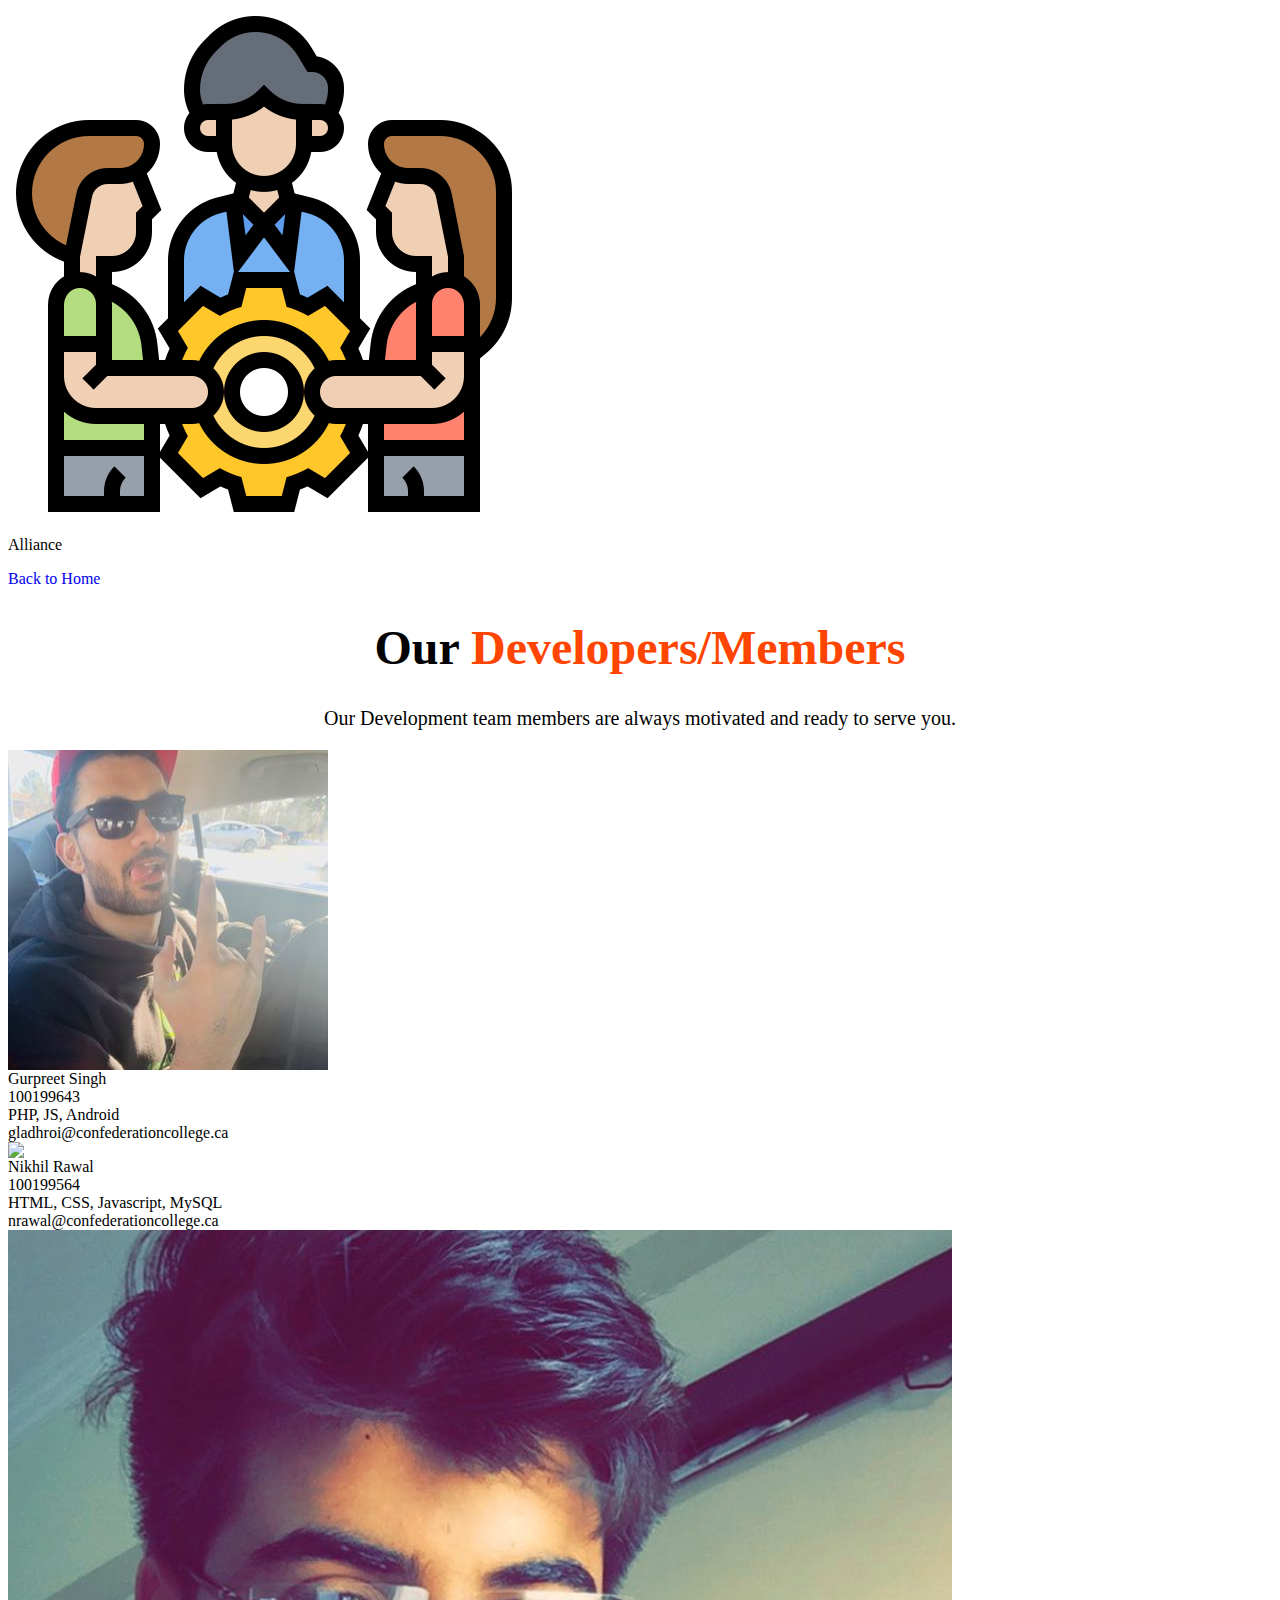
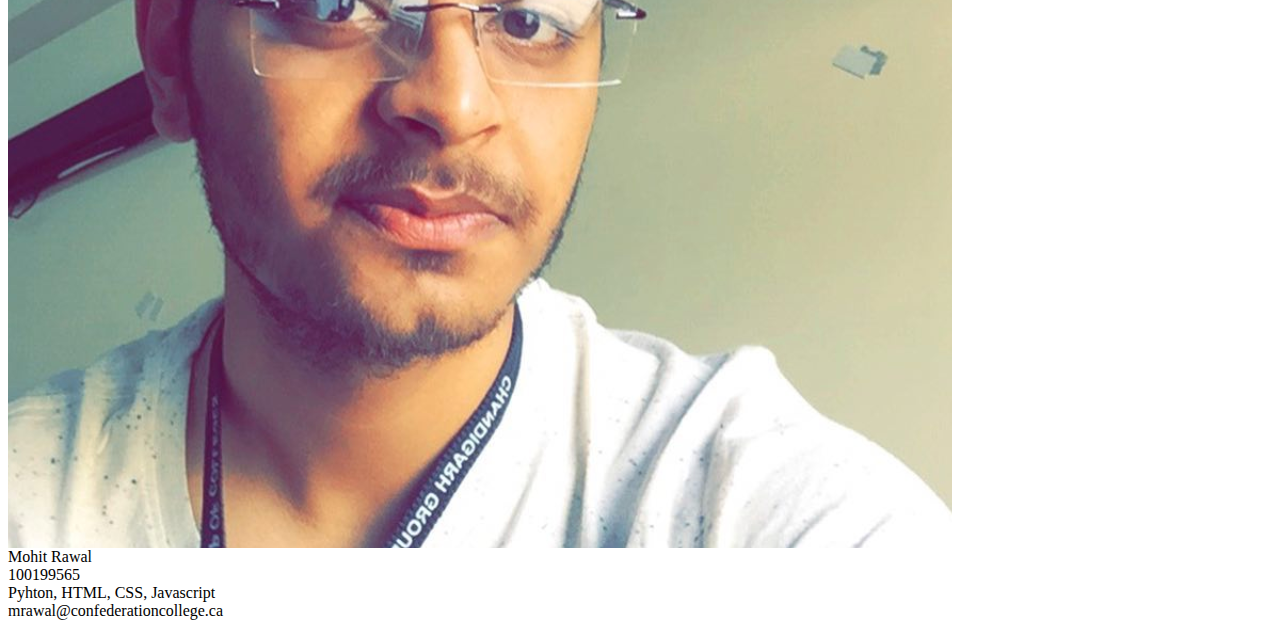
==== members.html @ e73e9046 "Mine Part Done" ====
<html>

<head>
    <title>Alliance Members Page</title>
    <link href='style4.css' rel='stylesheet'>
    <meta charset="UTF-8">
    <meta name="author" content="Gurpreet Singh Ladhroia">
    <meta name="author" content="Mohit Rawal">
    <meta name="author" content="Nikhil Rawal">
    <meta name="keywords" content="HTML,CSS, Javascript">
    <meta name="description" content="Alliance Members Page">
    <meta name="viewport" content="width=device-width, initial-scale=1.0">
</head>

<body>
    <header class='header-container'>
        <div class='header-class'>
            <img src='Images/teamwork.png' alt='Image not found' class='logo'>
            <div class='company-name'>
                <p>Alliance</p>
            </div>
            <div class='paragraph'>
                <a href='index.html' style='text-decoration: none;'>
                    <p>Back to Home</p>
                </a>
            </div>
        </div>
    </header>
    <div class="page">

        <div class="page-full-wide">

            <div class="developers-panel">

                <h1 style='text-align: center; font-weight: bolder; font-family: "Segoe UI";font-size: 3rem;'>
                        Our <span style='color: orangered;'> Developers/Members </span></h1>

                <p style='text-align: center; font-size: 20px;'>Our Development team members are always motivated and ready to serve you.</p>

                <div class="hr-line"></div>

                <div class="all-developer-cards">

                    <div class="single-developer-card">
                        <div class="developer-image">
                            <a href='GSinghportfolio.html'><img src="Images/gurpreet-singh.jpg" class="developer-picture"></a>
                        </div>
                        <div class="developer-details">

                            <div class="developer-name">Gurpreet Singh</div>
                            <div class="developer-student-id"><i class="id"></i>100199643</div>
                            <div class="developer-skills"><i class="skills"></i>PHP, JS, Android </div>
                            <div class="developer-contact"><i class="mail"></i>gladhroi@confederationcollege.ca</div>
                        </div>
                    </div>

                    <div class="single-developer-card">
                        <div class="developer-image">
                            <a href='NRawalportfolio.html'><img src="Images/nikhil-rawal.jpg" class="developer-picture"></a>
                        </div>
                        <div class="developer-details">

                            <div class="developer-name">Nikhil Rawal</div>
                            <div class="developer-student-id"><i class="id"></i>100199564</div>
                            <div class="developer-skills"><i class="skills"></i>HTML, CSS, Javascript, MySQL</div>
                            <div class="developer-contact"><i class="mail"></i>nrawal@confederationcollege.ca</div>
                        </div>
                    </div>

                    <div class="single-developer-card">
                        <div class="developer-image">
                            <a href='MRawalportfolio.html'><img src="Images/mohit-rawal.jpg" class="developer-picture"></a>
                        </div>
                        <div class="developer-details">

                            <div class="developer-name">Mohit Rawal</div>
                            <div class="developer-student-id"><i class="id"></i>100199565</div>
                            <div class="developer-skills"><i class="skills"></i>Pyhton, HTML, CSS, Javascript</div>
                            <div class="developer-contact"><i class="mail"></i>mrawal@confederationcollege.ca</div>
                        </div>
                    </div>
                </div>

            </div>
        </div>
</body>

</html>
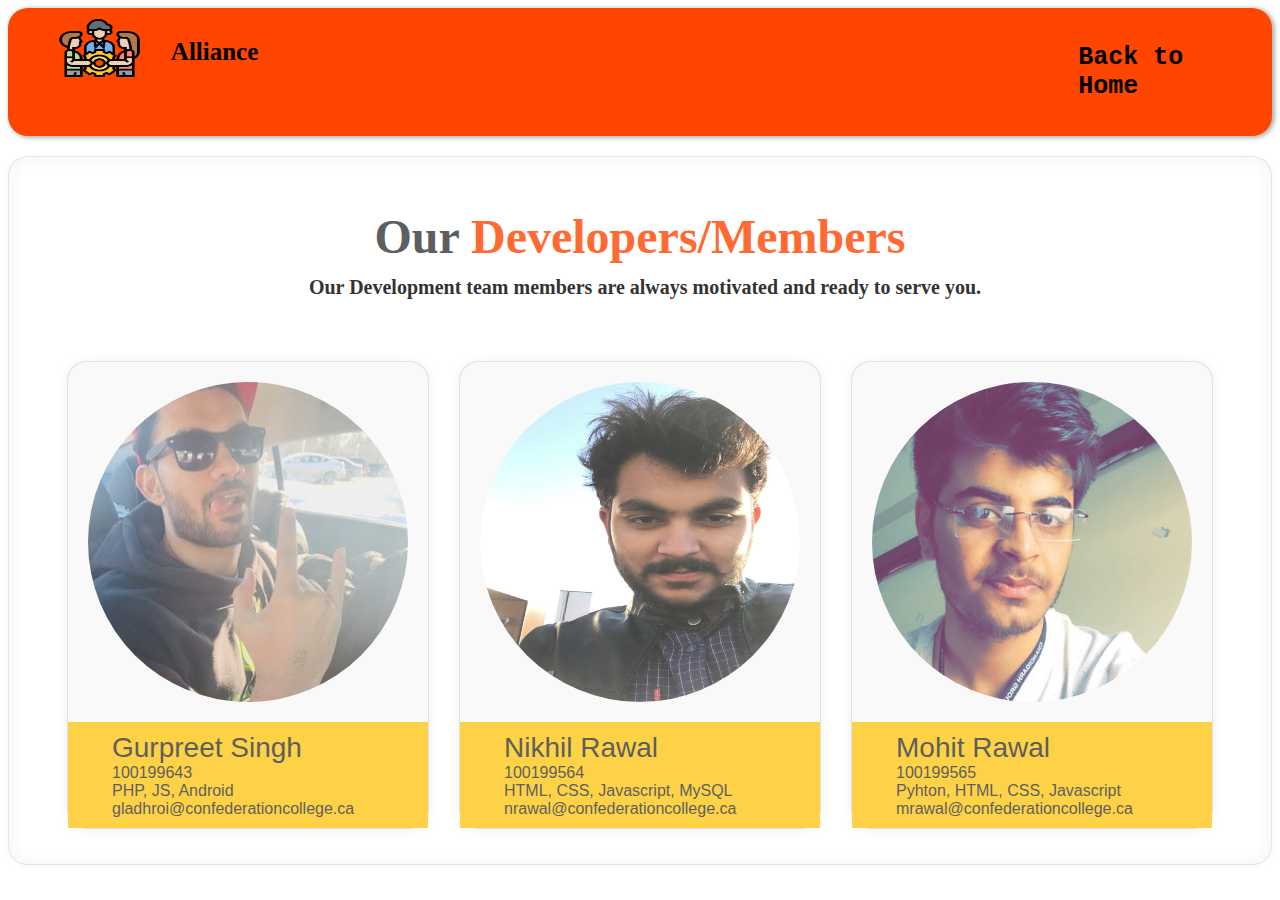
==== commit 5864f1df: "My Image update" ====
--- a/members.html
+++ b/members.html
@@ -56,7 +56,7 @@
 
                     <div class="single-developer-card">
                         <div class="developer-image">
-                            <a href='NRawalportfolio.html'><img src="Images/nikhil-rawal.jpg" class="developer-picture"></a>
+                            <a href='NRawalportfolio.html'><img src="Images/Nikhil2.JPG" class="developer-picture"></a>
                         </div>
                         <div class="developer-details">
 
--- a/style4.css
+++ b/style4.css
@@ -0,0 +1,143 @@
+html
+{
+    scroll-behavior: smooth;
+}
+.header-class
+{
+    box-shadow: 2px 1px 4px 1px #b3b3b3;
+    border-radius: 20px;
+    background-color: orangered;
+    clear: both;
+    display:flex;
+}
+.logo
+{
+    margin-left: 50px;
+    margin-top:10px;
+    padding-bottom: 10px;
+    width:85px;
+    height:60px;
+}
+.company-name
+{
+    font-family: 'Courier New', Courier, monospace;
+    margin-top:50px;
+    margin-left: 10px;
+    font-size: 30px;
+}
+p
+{ 
+    font-size: 25px;
+    color:black;
+    font-family: "Segoe UI";
+    margin-left: 10px;
+    margin-top: -30px;
+    font-weight: bold;
+    padding: 10px;
+}
+.paragraph p
+{
+    margin-top:25px;
+    margin-left:800px;
+    margin-right:30px;
+    font-family: 'Courier New', Courier, monospace;
+    font-size: 25px;
+    font-weight: bold;
+}
+.paragraph p:hover
+{
+    color:white;
+}
+.page-full-wide
+{               /*  class page-full-wide    */
+    width: 100%;
+}
+
+.all-developer-cards 
+{                  /* class all-developers-cards */
+    width: 100%;
+    display: flex;
+    padding-top: 17px;
+    place-content: center;
+}
+
+.single-developer-card
+ {                     /* class single-developer-card*/
+    /* -webkit-filter: grayscale(100%);    
+    -moz-filter: grayscale(100%);       
+    filter: grayscale(100%); */
+    display: block;
+    background: #f8f8f8;
+    margin: 15px;
+    transition: transform .2s;
+    border: 1px solid rgba(0,0,0,0.125);
+    border-radius: 1.25rem;
+    box-shadow: 0 1px 15px rgba(0,0,0,.04), 0 1px 6px rgba(0,0,0,.04);
+}
+.single-developer-card:hover 
+{          /* hover over class single-developer-card */
+    /* -webkit-filter: grayscale(0%);  
+    -moz-filter: grayscale(0%);        
+    filter: grayscale(0%); */
+    transform: scale(1.1);
+    transition: 0.9s;
+}
+.developer-details 
+{               /* class developer-details */
+    display: block;
+    background: #fec819;
+    padding: 10px;
+}
+
+img.developer-picture 
+{             /* img class developer-picture */
+    border-radius: 50%;
+    padding: 20px;
+    height: 320px;
+    width: 320px;
+}
+
+.developer-name 
+{               /* class developer-name */
+    font-family: sans-serif;
+    font-size: 28px;
+    padding-left: 10%;
+}
+
+.developer-student-id 
+{     
+    font-family: sans-serif;        /* class developer-student-id */
+    padding-left: 10%;
+}
+
+.developer-skills 
+{             
+    font-family: sans-serif;/* class developer-skills */
+     padding-left: 10%;
+}
+.developer-contact 
+{                
+    font-family: sans-serif;/* class developer-contact */
+    padding-left: 10%;
+}
+.developers-panel 
+{                     /*  class developers-panel    */
+    opacity: 0.8;
+    color: #373737;
+    margin-bottom: 20px;
+    padding: 20px;
+    top: 20px;
+    border: initial;
+    background: #fff;
+    border-radius: .1rem;
+    position: relative;
+    display: flex;
+    flex-direction: column;
+    min-width: 0;
+    word-wrap: break-word;
+    background-color: #fff;
+    background-clip: border-box;
+    border: 1px solid rgba(0,0,0,0.125);
+    border-radius: 1.25rem;
+    box-shadow: inset 0 1px 14px 4px rgba(0,0,0,.04), 0 1px 6px rgba(0,0,0,.04);
+}